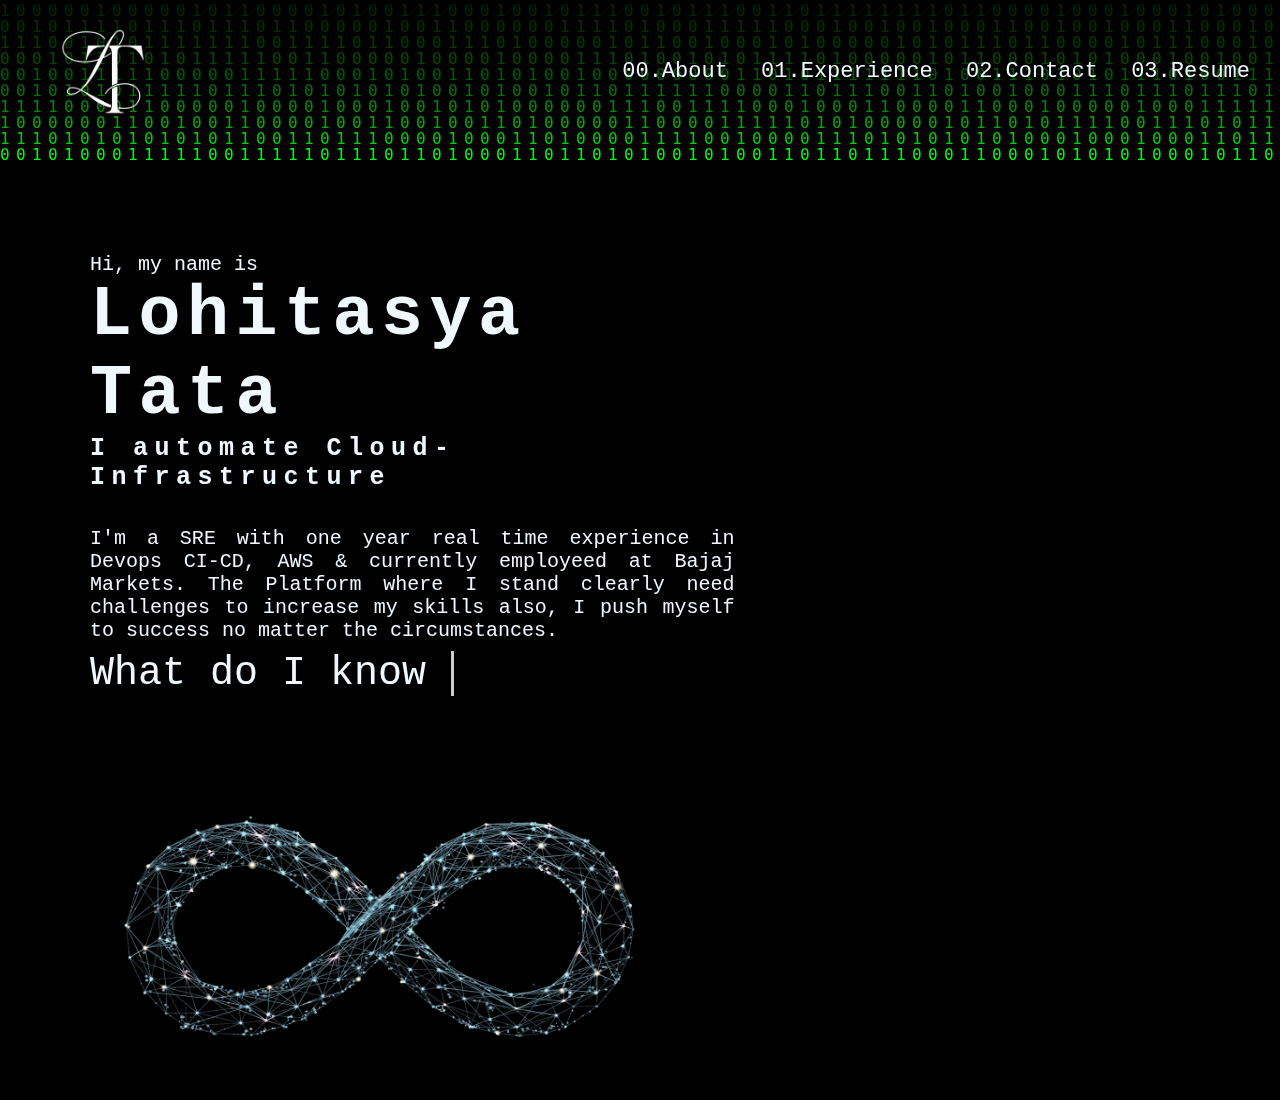
==== index.html @ 8745b91b "Add files via upload" ====
<html lang="en">
<head>
    <meta charset="UTF-8">
    <meta http-equiv="X-UA-Compatible" content="IE=edge">
    <meta name="viewport" content="width=device-width, initial-scale=1.0">
    <link rel="stylesheet" href="./styles.css">
    <title>Lohitasya's Portfolio</title>
</head>
<body>
    <header id="navbar">
        <img src="./image-PhotoRoom.png-PhotoRoom.png">
        <nav>
            <ul id="menu">
                <a href="">00.About</a>
                <a href="">01.Experience</a>
                <a href="">02.Contact</a>
                <a href="./Resume_Lohitasya_Tata.pdf" target="_blank">03.Resume</a>
            </ul>
        </nav>
    </header>
    </br>
</br>
</br>
</br>
</br>
</br>

    <div class="container">
        <!-- <div class="animation"> -->
            <!-- <div class="typewritermotto">
                <h1>There are only three numbers: 0, 1, and n.</h1>
            </div> -->
        <!-- </div>  -->
        <div class="text">
        <p id="intro">Hi, my name is </br> <span class="name">Lohitasya Tata</span></br> <span class="intro2">I automate Cloud-Infrastructure </span></br></p>
        </br>
        <p id="about">I'm a SRE with one year real time experience in Devops CI-CD, AWS & currently employeed at Bajaj Markets. The Platform where I stand clearly need challenges to increase my skills also, I push myself to success no matter the circumstances.</p>
        <p id="typewriter"><span id="what">What do I know </span><b><span class="typed-text"></span><span class="cursor">&nbsp;</span></b></p>          
        </div>
        <!-- <canvas id="scene"></canvas> -->
        <img id="devops" src="./fotor_2023-3-21_13_3_53-PhotoRoom.png-PhotoRoom.png">
        <!-- <img id="devops" src="./devops-2-1280x720-1-PhotoRoom.png-PhotoRoom.png"> -->
        <!-- <img src="./Untitled.jpeg" > -->

        </div>  




                



    <canvas id="Matrix"></canvas>
    <script src="./index.js"></script>
</body>
</html>
---- styles.css ----
@import url('https://fonts.googleapis.com/css2?family=DotGothic16&family=Rubik+Iso&display=swap');
html {
    background: black;
    height: 100%;
    font-family: monospace;
    overflow-x: hidden;
    /* overflow: hidden; */
}

body {
    margin: 0;
    padding: 0;
    height: 100%;;

}
#Matrix{
  position:absolute;
  left:0;
  top:0;
  z-index:-1;
}

#navbar{
    position: relative;
    color: aliceblue;
    width: 100%;
    display: flex;
    align-items: center;
    justify-content: space-between;
    font-size: 20px;
    /* padding: 30px 100px; */
}
#menu{
    font-size: 22px;
}

#navbar h1{
    position: relative;
    left: 30px;
    letter-spacing: 8px;
}
#navbar nav{
right: 30px;
position: relative;
}

#navbar a{
    text-decoration: none;
    color: aliceblue;
    margin-left: 20px;
}

#navbar img{
    position: relative;
    height: 143px;
    width: 144px;
    left: 31px;
}



.container {
  /* position: relative; */
  /* height: 125vh; */
  /* margin-left: 10vh;
  display: flex;
  flex-direction: column;
  color: aliceblue;
  align-content: center;
  justify-content: center; */


  position: relative;
  /* height: 125vh; */
  /* margin-left: 10vh; */
  /* align-content: center; */
  display: flex;
  flex-direction: row;
  margin-left: 10vh;
  justify-content: space-between;
  flex-wrap: wrap;

  width: 95%;
  align-items: center;
  color: aliceblue;

  }

.container img{
  position: relative;
  height: 300px;
  width: 600px;
  filter: grayscale(70%);
}
.container img:hover{
  /* position: relative;
  height: 300px;
  width: 600px; */
  filter: grayscale(0%);
}
.container #typewriter {
  position: relative;
  font-size:-webkit-xxx-large;
  /* padding: 0.5rem; */
  /* font-weight: bold; */
  /* letter-spacing: 0.1rem; */
  /* text-align: center; */
  overflow: hidden;
  top: -51px;
  }

.text{
  position: relative;
  width: 53%;
}
.container #typewriter span.typed-text {
    /* color: rgb(255, 255, 255);
     */
    /* background: -webkit-linear-gradient(#68ff5f, #00ff72); */
    /* -webkit-background-clip: text; */
    /* -webkit-text-fill-color: transparent; */
    /* color: 	#ff4a78; */
    background-color: black;
    letter-spacing: 10px;
    font-size: -webkit-xxx-large;
    font-weight:bold;
    -webkit-animation: glow 1s ease-in-out infinite alternate;
    -moz-animation: glow 1s ease-in-out infinite alternate;
    animation: glow 1s ease-in-out infinite alternate;

  }
  
.container #intro{
    position: relative;
  }

  .container #intro{
    font-size: x-large;
    /* padding-bottom: 5vh; */
    
  }
  .container #intro span.name{
    font-size: 70px;
    letter-spacing: 0.5rem;
    font-weight: bold;
  }
  .container #intro span.intro2{
    font-size: 25px;
    letter-spacing: 0.5rem;
    font-weight:600;
  }
  .container #about{
    position: relative;
    /* font-family: 'Segoe UI', Tahoma, Geneva, Verdana, sans-serif; */
    top: -20px;
    max-width: 850px;
    font-size: x-large;
    /* letter-spacing: 0.1rem; */
    text-align: justify;
  }











@-webkit-keyframes glow {
    from {
      text-shadow: 3px -3px 3px #c800ff, 6px 8px 3px #001eff, 0px 1px 0px #00ffe1, 0px 1px 0px #ff0000, 0 0 0px #000000, 0 0 0px #000000, -12px 11px 0px #000000;
    }
    to {
      text-shadow: -5px 5px 5px #4704ff, -13px -10px 30px #0032ff, 0px 1px 40px #00ffd5, 0 0 0px #ff0000, 0 0 2px #ff0000, 0 0 0px #006c6b, 0 0 0px #ccc;
    }
  }



  .container p span.cursor {
    display: inline-block;
    background-color: #ccc;
    margin-left: 0.1rem;
    width: 3px;
    animation: blink 1s infinite;
  }
  .container p span.cursor.typing {
    animation: none;
  }


  @keyframes blink {
    0%  { background-color: #ccc; }
    49% { background-color: #ccc; }
    50% { background-color: transparent; }
    99% { background-color: transparent; }
    100%  { background-color: #ccc; }
  }

  h2{
    /* position: absolute; */
    color: aliceblue;
  margin-left: 10vh;

}


#scene{
  /* position: relative; */
  width:75vmin;
  height:75vmin;
  background-color: #00000075;
}

.animation{
  margin-left: -10vh;
  align-self: center;
  /* display: flex;
  position: absolute;
  top: 26vh;
  left: 183vh;
  flex-direction: column-reverse;
  flex-wrap: wrap;
  align-content: space-between;
  justify-content: space-between; */

}
.typewritermotto h1 {
  color: #fff;
  /* font-family: monospace; */
  overflow: hidden;
  /* overflow: hidden; Ensures the content is not revealed until the animation */
  border-right: .15em solid #000000; /* The typwriter cursor */
  white-space: nowrap; /* Keeps the content on a single line */
  /* margin: 0 auto;  Gives that scrolling effect as the typing happens */
  letter-spacing: .15em; /* Adjust as needed */
  animation: 
    typing 3.5s steps(30, end),
    blink-caret .5s step-end infinite;
}

/* The typing effect */
@keyframes typing {
  from { width: 0 }
  to { width: 100% }
}

/* The typewriter cursor effect */
@keyframes blink-caret {
  from, to { border-color: transparent }
  50% { border-color: #ccc }
}
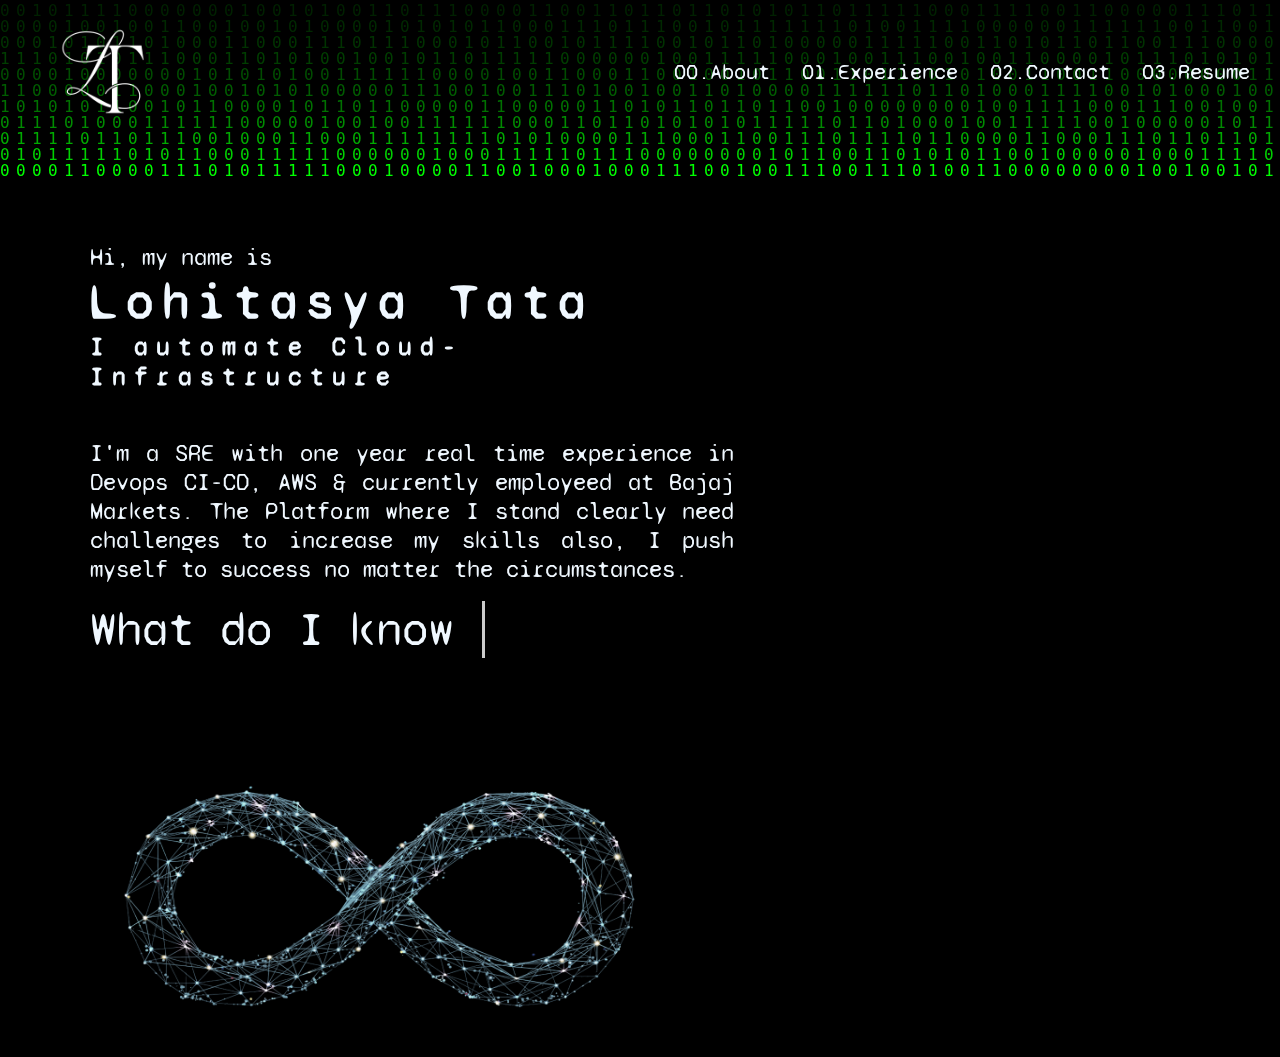
==== commit 5cc1152e: "new font" ====
--- a/index.html
+++ b/index.html
@@ -19,8 +19,6 @@
         </nav>
     </header>
     </br>
-</br>
-</br>
 </br>
 </br>
 </br>
--- a/styles.css
+++ b/styles.css
@@ -1,9 +1,10 @@
 
-@import url('https://fonts.googleapis.com/css2?family=DotGothic16&family=Rubik+Iso&display=swap');
+@import url('https://fonts.googleapis.com/css2?family=DotGothic16&family=Rubik+Iso&family=Space+Mono&family=Syne+Mono&display=swap');
+
 html {
     background: black;
     height: 100%;
-    font-family: monospace;
+    font-family: 'Syne Mono';
     overflow-x: hidden;
     /* overflow: hidden; */
 }
@@ -141,7 +142,7 @@
     
   }
   .container #intro span.name{
-    font-size: 70px;
+    font-size: 50px;
     letter-spacing: 0.5rem;
     font-weight: bold;
   }
